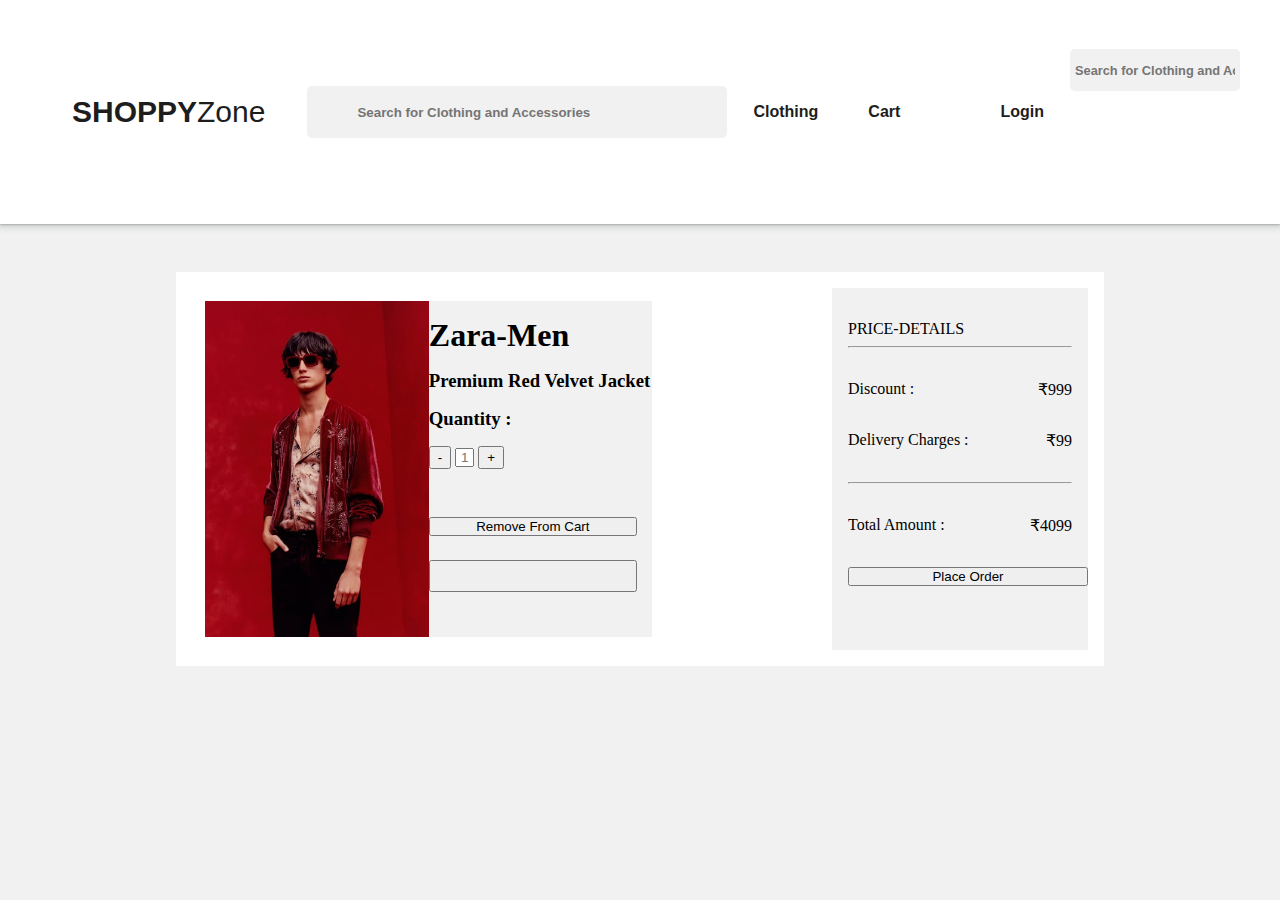
==== cart.html @ 9d1848e9 "Added Cart And whislist page." ====
<!DOCTYPE html>
<html lang="en">
<head>
    <meta charset="UTF-8">
    <meta http-equiv="X-UA-Compatible" content="IE=edge">
    <meta name="viewport" content="width=device-width, initial-scale=1.0">
    <link rel="stylesheet" href="cart.css">
    <link rel="stylesheet" href="https://zest-ui.netlify.app/Css/Component.css">
    <title>Document</title>
</head>
<body>
    <header>
        <section>
            <!-- MAIN CONTAINER -->
            <div id="container">
                <!-- SHOP NAME -->
                <div id="shopName"><a href="index.html"> <b>SHOPPY</b>Zone </a></div>
                    <!-- SEARCH SECTION -->
                    <div id="search">
                        <i class="fas fa-search search" id="search"></i>
                        <input type="text" id="input" name="searchBox" placeholder="Search for Clothing and Accessories">
                    </div>   
                    <div id="collection">
                        <div id="clothing"><a href="./clothing.html"> Clothing
                        </a></div>
                        <div id="accessories"><a href="./cart.html"> Cart </a></div>
                        <div id="wishlist"><a href="./whislist.html"><i class="far fa-heart"></i></a></div>
                        <div id="Login"><a href="./login.html">Login</i></a></div>
                    </div>
                    <img class="drawerView" onclick="openNav1()" src="https://zest-ui.netlify.app/Images/drawer2.png" alt="drawer">
                    <div id="mySidenav1" class="sideNav">
                    <a href="javascript:void(0)" class="closebtn1" onclick="closeNav1()">×</a>
                    <ul class="list-mobile-new">
                        <div id="search-2">
                            <i class="fas fa-search search" id="search"></i>
                            <input type="text" id="input-2" name="searchBox" placeholder="Search for Clothing and Accessories">
                        </div>
                        <div id="clothing"><a href="./clothing.html"> CLOTHING </a></div>
                        <div id="accessories"><a href="./cart.html"> Cart </a></div>
                        <div id="wishlist"><a href="./whislist.html"><i class="far fa-heart"></i></a></div>
                        <div id="Login"><a href="./login.html">login</i></a></div>
                        
                    </ul>
                </div>
            </div>
        </section>
    </header>

    <section class="main">
        <div class="card-horizontal">
            <div class="split">
                <img src="./img/img9.jpg" alt="/" id="img-cart">
                <div class="card-content">
                    <h1 class="title">Zara-Men</h1>
                    <h3 class="description">Premium Red Velvet Jacket</h3>
                    <h3 class="description">Quantity :</h3><button class="quantityMinus">-</button> <input placeholder="1" class="quantity" type="text"> <button class="quantityAdd">+</button>
                    <button class="btn-error">Remove From Cart</button>
                    <button class="btn-success">Move to wishlist</button>
                </div>
            </div>
        </div>

        <div class="cart-prices">
            <p class="title">PRICE-DETAILS</p>
            <hr>
            <div class="priceBox">
                <p >Discount :</p>
                <span >₹999</span>
            </div>
            <div class="priceBox">
                <p >Delivery Charges :</p>
                <span>₹99</span>
            </div>
            <hr>    
            <div class="priceBox">
                <p >Total Amount :</p>
                <span >₹4099</span>
            </div>
            
            <button class="btn-primary">Place Order</button>
        </div>
    </section>
<script src="https://kit.fontawesome.com/31556aaf34.js" crossorigin="anonymous"></script>
</body>
</html>
---- cart.css ----
* {
    margin: 0px;
    padding:0px ;
}
body{
    background-color: #f1f1f1;
}
#container
{
    background-color: white;
    margin: auto;
    text-align: center;
    width: 100%;
    display: grid;
    grid-gap: 10px;
    grid-template-columns: 1.5fr 1.5fr 5fr 1fr;
    font-family: 'Lato', sans-serif;
    z-index: 1;
    justify-content: space-between;
    align-items: center;
    padding: 15px 40px;
    box-sizing: border-box;
    box-shadow: 0 1px 2px 0 rgba(60, 64, 67, 0.302), 0 2px 6px 2px rgba(60, 64, 67, 0.149); 
}
#shopName 
{   margin:0rem 2rem;
    font-size: 30px; 
    font-family: 'Lato', sans-serif;
}
#shopName a
{
    text-decoration: none;
    color: rgb(29, 29, 29);
}
a {
    text-decoration: none;
    color: white;
}
.list-mobile-new div{
    margin: 1rem 0px;
    text-align: left;   
}
.drawerView{
    position: absolute;
    top: -1.2rem;
    right:1rem;
    display: none;
}

#collection
{
    font-weight: bold;
    display: flex;
    flex-direction: row;
    justify-content: space-between;
    
}
#collection a
{
    margin: 1rem;
    text-decoration: none;
    color: rgb(29, 29, 29);
}

.search
{
    padding: 14px;
    /* color: gray; */
    color: rgb(29, 29, 29);
    min-width: 25px;
    text-align: center;
    position: absolute;
}

#input 
{
    width: 20rem;
    height: 3rem;
    padding: 2px 50px;
    background-color: #f1f1f1;
    border: none;
    border-radius: 5px;
}
#input::placeholder
{
    font-weight: bold;
}
#input:focus
{
    outline: none;
}
#input-2 
{
    width: 10rem;
    height: 2rem;
    padding: 5px;
    background-color: rgb(241, 241, 241);
    border: none;
    border-radius: 5px;
}
#input-2::placeholder
{
    font-weight: bold;
    font-size: .8rem;
}
#input-2:focus
{
    outline: none;
}

.split {
    display: flex;
    background-color: #f1f1f1;
}

.split .title {
    margin: 1rem 0px;
}
.split .description {
    margin: 1rem 0px;
}

.main{
    width: 70%;
    display: flex;
    justify-content: space-between;
    background-color: white;
    padding: 1rem;
    margin: 3rem auto;
}

#img-cart {
    background-color: #f1f1f1;
    width:14rem  ;
    height: auto;
}

.card-horizontal{
    background: #f1f1f1;    
    width: 35.5%;
    border-radius: 5px;
    margin: 0.8rem;
}

.card-content {
    text-align: left;
    background: #f1f1f1;
}
.quantity {
    width: 15px;
    text-align: center;
}

.quantityAdd {
    padding:2px 7px;
}

.quantityMinus {
    padding:2px 7px;
}

.btn-error {
    width: 13rem;
    margin: 3rem 0px 0px 0px;
    display: block;
}

.btn-success {
    color: #f1f1f1;
    padding: 0.4rem;
    margin: 1.5rem 15px 0px 0px;
    width: 13rem;
    display: block;
}

.cart-prices {
    width: 25%;
    background-color: #f1f1f1;
    padding: 1rem;
}
.cart-prices .title {
    margin: 1rem 0px 0.5rem 0px;
}

.priceBox {
    margin: 2rem 0px;
    display: flex;
    justify-content: space-between;
}

.btn-primary {
    width: 15rem;
}
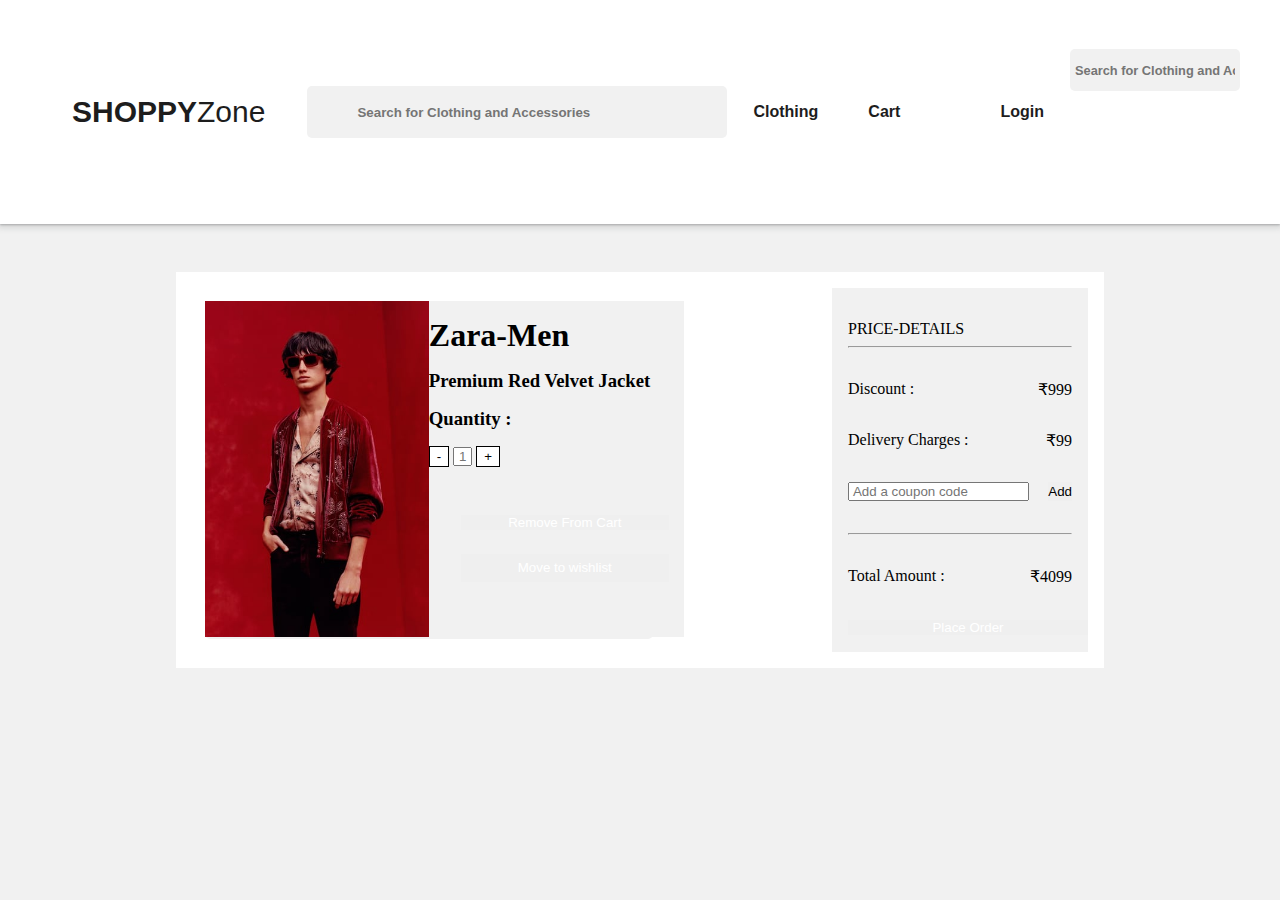
==== commit 99f574bd: "Added Required changes" ====
--- a/cart.html
+++ b/cart.html
@@ -4,8 +4,8 @@
     <meta charset="UTF-8">
     <meta http-equiv="X-UA-Compatible" content="IE=edge">
     <meta name="viewport" content="width=device-width, initial-scale=1.0">
+    <link rel="stylesheet" href="https://zest-ui.netlify.app/Css/Component.css">
     <link rel="stylesheet" href="cart.css">
-    <link rel="stylesheet" href="https://zest-ui.netlify.app/Css/Component.css">
     <title>Document</title>
 </head>
 <body>
@@ -71,6 +71,10 @@
                 <p >Delivery Charges :</p>
                 <span>₹99</span>
             </div>
+            <div class="priceBox">
+                <input type="text" placeholder=" Add a coupon code">
+                <button class="btn">Add</button>
+            </div>
             <hr>    
             <div class="priceBox">
                 <p >Total Amount :</p>
--- a/cart.css
+++ b/cart.css
@@ -137,7 +137,7 @@
 
 .card-horizontal{
     background: #f1f1f1;    
-    width: 35.5%;
+    width: 50%;
     border-radius: 5px;
     margin: 0.8rem;
 }
@@ -153,22 +153,27 @@
 
 .quantityAdd {
     padding:2px 7px;
+    border: 1px solid black;
+    background: white;
 }
 
 .quantityMinus {
     padding:2px 7px;
+    border: 1px solid black;
+    background: white;
 }
 
 .btn-error {
     width: 13rem;
-    margin: 3rem 0px 0px 0px;
+    margin: 3rem 0px 0px 2rem;
     display: block;
+    color: #ffffff;
 }
 
 .btn-success {
-    color: #f1f1f1;
+    color: #ffffff;
     padding: 0.4rem;
-    margin: 1.5rem 15px 0px 0px;
+    margin: 1.5rem 15px 0px 2rem;
     width: 13rem;
     display: block;
 }
@@ -189,5 +194,10 @@
 }
 
 .btn-primary {
+    color: white;
     width: 15rem;
+}
+
+button {
+    border: none;
 }